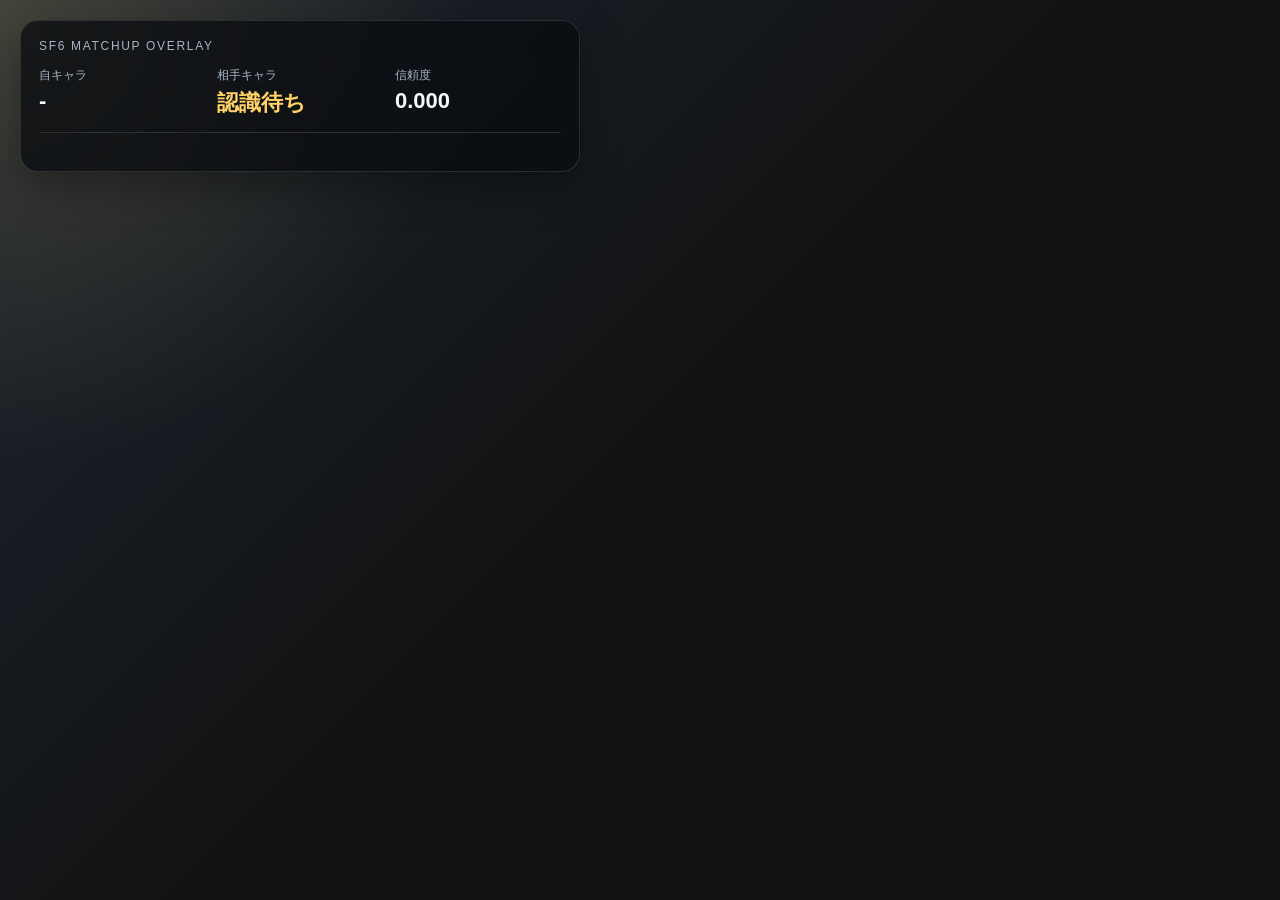
==== static/index.html @ 27042b9b "Initial commit" ====
<!doctype html>
<html lang="ja">
  <head>
    <meta charset="utf-8">
    <meta name="viewport" content="width=device-width, initial-scale=1">
    <title>SF6 Matchup Overlay</title>
    <link rel="stylesheet" href="/static/styles.css">
  </head>
  <body>
    <main class="overlay">
      <section class="panel">
        <div class="eyebrow">SF6 Matchup Overlay</div>
        <div class="row">
          <div>
            <div class="label">自キャラ</div>
            <div class="value" id="self-character">-</div>
          </div>
          <div>
            <div class="label">相手キャラ</div>
            <div class="value accent" id="opponent">認識待ち</div>
          </div>
          <div>
            <div class="label">信頼度</div>
            <div class="value" id="confidence">0.000</div>
          </div>
        </div>
        <div class="status" id="status"></div>
        <ul class="notes" id="notes"></ul>
      </section>
    </main>
    <script src="/static/app.js"></script>
  </body>
</html>
---- static/styles.css ----
:root {
  color-scheme: dark;
  --bg: rgba(10, 12, 16, 0.78);
  --line: rgba(255, 255, 255, 0.12);
  --text: #f4f7fb;
  --muted: #a9b4c6;
  --accent: #ffd166;
}

* {
  box-sizing: border-box;
}

body {
  margin: 0;
  min-height: 100vh;
  background:
    radial-gradient(circle at top left, rgba(255, 209, 102, 0.18), transparent 30%),
    linear-gradient(135deg, rgba(52, 83, 126, 0.3), transparent 50%);
  color: var(--text);
  font-family: "Noto Sans JP", sans-serif;
}

.overlay {
  padding: 20px;
}

.panel {
  width: min(560px, 100%);
  background: var(--bg);
  border: 1px solid var(--line);
  border-radius: 18px;
  padding: 18px 18px 12px;
  backdrop-filter: blur(18px);
  box-shadow: 0 14px 42px rgba(0, 0, 0, 0.35);
}

.eyebrow {
  font-size: 12px;
  letter-spacing: 0.14em;
  text-transform: uppercase;
  color: var(--muted);
  margin-bottom: 14px;
}

.row {
  display: grid;
  grid-template-columns: repeat(3, 1fr);
  gap: 12px;
}

.label {
  font-size: 12px;
  color: var(--muted);
  margin-bottom: 4px;
}

.value {
  font-size: 22px;
  font-weight: 700;
}

.accent {
  color: var(--accent);
}

.status {
  margin-top: 14px;
  padding-top: 14px;
  border-top: 1px solid var(--line);
  font-size: 14px;
  color: var(--muted);
}

.notes {
  margin: 12px 0 0;
  padding-left: 20px;
}

.notes li {
  margin-bottom: 10px;
  line-height: 1.45;
}

@media (max-width: 700px) {
  .row {
    grid-template-columns: 1fr;
  }
}
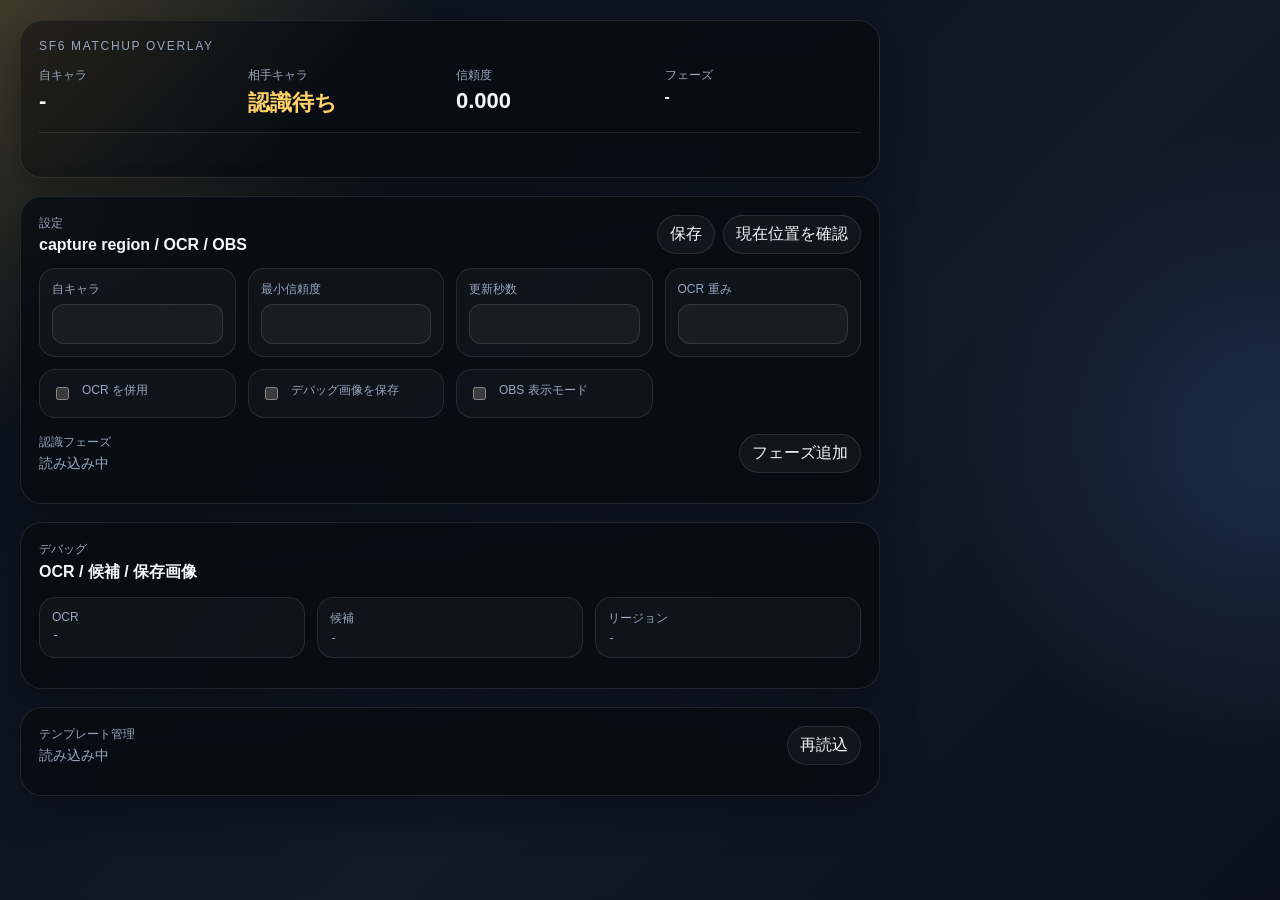
==== commit 387d4f40: "色々整理" ====
--- a/static/index.html
+++ b/static/index.html
@@ -8,7 +8,7 @@
   </head>
   <body>
     <main class="overlay">
-      <section class="panel">
+      <section class="panel hero">
         <div class="eyebrow">SF6 Matchup Overlay</div>
         <div class="row">
           <div>
@@ -23,9 +23,104 @@
             <div class="label">信頼度</div>
             <div class="value" id="confidence">0.000</div>
           </div>
+          <div>
+            <div class="label">フェーズ</div>
+            <div class="value small" id="phase">-</div>
+          </div>
         </div>
         <div class="status" id="status"></div>
         <ul class="notes" id="notes"></ul>
+      </section>
+
+      <section class="panel controls">
+        <div class="section-head">
+          <div>
+            <div class="label">設定</div>
+            <div class="value small">capture region / OCR / OBS</div>
+          </div>
+          <div class="inline-actions">
+            <button class="ghost-button" id="save-config" type="button">保存</button>
+            <button class="ghost-button" id="preview-capture" type="button">現在位置を確認</button>
+          </div>
+        </div>
+
+        <div class="config-grid">
+          <label>
+            <span>自キャラ</span>
+            <input id="self-character-input" type="text">
+          </label>
+          <label>
+            <span>最小信頼度</span>
+            <input id="min-confidence-input" type="number" min="0" max="1" step="0.01">
+          </label>
+          <label>
+            <span>更新秒数</span>
+            <input id="poll-seconds-input" type="number" min="0.1" step="0.05">
+          </label>
+          <label>
+            <span>OCR 重み</span>
+            <input id="ocr-weight-input" type="number" min="0" max="1" step="0.05">
+          </label>
+          <label class="checkbox">
+            <input id="ocr-enabled-input" type="checkbox">
+            <span>OCR を併用</span>
+          </label>
+          <label class="checkbox">
+            <input id="debug-save-images-input" type="checkbox">
+            <span>デバッグ画像を保存</span>
+          </label>
+          <label class="checkbox">
+            <input id="obs-mode-input" type="checkbox">
+            <span>OBS 表示モード</span>
+          </label>
+        </div>
+
+        <div class="section-head compact">
+          <div>
+            <div class="label">認識フェーズ</div>
+            <div class="templates-summary" id="regions-summary">読み込み中</div>
+          </div>
+          <button class="ghost-button" id="add-region" type="button">フェーズ追加</button>
+        </div>
+        <div class="regions-list" id="regions-list"></div>
+        <div class="preview-wrap hidden" id="preview-wrap">
+          <img id="preview-image" alt="capture preview">
+        </div>
+      </section>
+
+      <section class="panel debug-panel">
+        <div class="section-head">
+          <div>
+            <div class="label">デバッグ</div>
+            <div class="value small">OCR / 候補 / 保存画像</div>
+          </div>
+        </div>
+        <div class="debug-grid">
+          <div class="debug-card">
+            <div class="label">OCR</div>
+            <pre class="code-block" id="ocr-debug">-</pre>
+          </div>
+          <div class="debug-card">
+            <div class="label">候補</div>
+            <pre class="code-block" id="candidate-debug">-</pre>
+          </div>
+          <div class="debug-card">
+            <div class="label">リージョン</div>
+            <pre class="code-block" id="region-debug">-</pre>
+          </div>
+        </div>
+        <div class="image-strip" id="debug-images"></div>
+      </section>
+
+      <section class="panel">
+        <div class="templates-header">
+          <div>
+            <div class="label">テンプレート管理</div>
+            <div class="templates-summary" id="templates-summary">読み込み中</div>
+          </div>
+          <button class="ghost-button" id="templates-refresh" type="button">再読込</button>
+        </div>
+        <div class="templates-list" id="templates-list"></div>
       </section>
     </main>
     <script src="/static/app.js"></script>
--- a/static/styles.css
+++ b/static/styles.css
@@ -1,10 +1,13 @@
 :root {
   color-scheme: dark;
-  --bg: rgba(10, 12, 16, 0.78);
-  --line: rgba(255, 255, 255, 0.12);
+  --bg: rgba(8, 12, 18, 0.82);
+  --panel: rgba(12, 18, 26, 0.72);
+  --line: rgba(255, 255, 255, 0.1);
   --text: #f4f7fb;
-  --muted: #a9b4c6;
+  --muted: #97a7bd;
   --accent: #ffd166;
+  --danger: #ff9f9f;
+  --input: rgba(255, 255, 255, 0.04);
 }
 
 * {
@@ -15,26 +18,51 @@
   margin: 0;
   min-height: 100vh;
   background:
-    radial-gradient(circle at top left, rgba(255, 209, 102, 0.18), transparent 30%),
-    linear-gradient(135deg, rgba(52, 83, 126, 0.3), transparent 50%);
+    radial-gradient(circle at top left, rgba(255, 209, 102, 0.22), transparent 28%),
+    radial-gradient(circle at right center, rgba(87, 143, 255, 0.18), transparent 24%),
+    linear-gradient(135deg, #0a1119, #101926 58%, #0b121b);
   color: var(--text);
   font-family: "Noto Sans JP", sans-serif;
 }
 
+body.obs-mode {
+  background: transparent;
+}
+
+body.obs-mode .controls,
+body.obs-mode .debug-panel,
+body.obs-mode .templates-list,
+body.obs-mode .templates-header {
+  display: none;
+}
+
+body.obs-mode .panel {
+  width: min(620px, 100%);
+  background: rgba(8, 12, 18, 0.58);
+}
+
 .overlay {
+  display: grid;
+  gap: 18px;
   padding: 20px;
 }
 
 .panel {
-  width: min(560px, 100%);
+  width: min(860px, 100%);
   background: var(--bg);
   border: 1px solid var(--line);
-  border-radius: 18px;
-  padding: 18px 18px 12px;
+  border-radius: 22px;
+  padding: 18px;
   backdrop-filter: blur(18px);
   box-shadow: 0 14px 42px rgba(0, 0, 0, 0.35);
 }
 
+.hero {
+  background:
+    linear-gradient(135deg, rgba(255, 209, 102, 0.08), transparent 36%),
+    var(--bg);
+}
+
 .eyebrow {
   font-size: 12px;
   letter-spacing: 0.14em;
@@ -43,10 +71,48 @@
   margin-bottom: 14px;
 }
 
+.section-head,
+.templates-header,
+.region-head {
+  display: flex;
+  align-items: flex-start;
+  justify-content: space-between;
+  gap: 12px;
+}
+
+.section-head.compact {
+  margin-top: 16px;
+}
+
+.inline-actions {
+  display: flex;
+  flex-wrap: wrap;
+  gap: 8px;
+}
+
+.row,
+.config-grid,
+.debug-grid {
+  display: grid;
+  gap: 12px;
+}
+
 .row {
-  display: grid;
-  grid-template-columns: repeat(3, 1fr);
-  gap: 12px;
+  grid-template-columns: repeat(4, 1fr);
+}
+
+.config-grid {
+  grid-template-columns: repeat(4, minmax(0, 1fr));
+  margin-top: 14px;
+}
+
+.region-grid {
+  grid-template-columns: repeat(4, minmax(0, 1fr));
+}
+
+.debug-grid {
+  grid-template-columns: repeat(3, minmax(0, 1fr));
+  margin-top: 14px;
 }
 
 .label {
@@ -60,16 +126,24 @@
   font-weight: 700;
 }
 
+.value.small {
+  font-size: 16px;
+}
+
 .accent {
   color: var(--accent);
+}
+
+.status,
+.templates-summary {
+  font-size: 14px;
+  color: var(--muted);
 }
 
 .status {
   margin-top: 14px;
   padding-top: 14px;
   border-top: 1px solid var(--line);
-  font-size: 14px;
-  color: var(--muted);
 }
 
 .notes {
@@ -82,8 +156,189 @@
   line-height: 1.45;
 }
 
+.config-grid label,
+.checkbox,
+.region-card,
+.debug-card,
+.template-group {
+  border: 1px solid var(--line);
+  border-radius: 16px;
+  background: rgba(255, 255, 255, 0.03);
+}
+
+.config-grid label,
+.region-card,
+.debug-card,
+.template-group {
+  padding: 12px;
+}
+
+.config-grid label span,
+.checkbox span {
+  display: block;
+  font-size: 12px;
+  color: var(--muted);
+  margin-bottom: 6px;
+}
+
+input[type="text"],
+input[type="number"] {
+  width: 100%;
+  border: 1px solid rgba(255, 255, 255, 0.12);
+  border-radius: 12px;
+  background: var(--input);
+  color: var(--text);
+  padding: 10px 12px;
+  font: inherit;
+}
+
+.checkbox {
+  display: flex;
+  align-items: center;
+  gap: 10px;
+  padding: 12px;
+}
+
+.checkbox span {
+  margin: 0;
+}
+
+.checkbox input {
+  accent-color: var(--accent);
+}
+
+.checkbox.mini {
+  padding: 8px 10px;
+  border-radius: 999px;
+}
+
+.checkbox.mini span {
+  font-size: 12px;
+}
+
+.regions-list,
+.templates-list,
+.image-strip {
+  display: grid;
+  gap: 12px;
+  margin-top: 12px;
+}
+
+.template-group-title,
+.region-name {
+  font-size: 14px;
+  font-weight: 700;
+  color: var(--accent);
+}
+
+.region-name {
+  border: 0;
+  background: transparent;
+  padding: 0;
+}
+
+.template-item {
+  display: flex;
+  align-items: center;
+  justify-content: space-between;
+  gap: 12px;
+  padding: 8px 0;
+  border-top: 1px solid rgba(255, 255, 255, 0.06);
+}
+
+.template-item:first-of-type {
+  border-top: 0;
+  padding-top: 0;
+}
+
+.template-name {
+  font-size: 14px;
+  overflow-wrap: anywhere;
+}
+
+.template-sub,
+.code-block {
+  font-size: 12px;
+  color: var(--muted);
+}
+
+.code-block {
+  margin: 0;
+  white-space: pre-wrap;
+  word-break: break-word;
+}
+
+.template-empty {
+  padding: 12px;
+  border: 1px dashed var(--line);
+  border-radius: 14px;
+  color: var(--muted);
+  font-size: 14px;
+}
+
+.ghost-button {
+  border: 1px solid var(--line);
+  background: rgba(255, 255, 255, 0.04);
+  color: var(--text);
+  border-radius: 999px;
+  padding: 8px 12px;
+  font: inherit;
+  cursor: pointer;
+}
+
+.ghost-button.danger {
+  color: var(--danger);
+}
+
+.ghost-button:hover {
+  background: rgba(255, 255, 255, 0.09);
+}
+
+.preview-wrap {
+  margin-top: 12px;
+}
+
+.preview-wrap img,
+.debug-image-card img {
+  display: block;
+  max-width: 100%;
+  border-radius: 14px;
+  border: 1px solid var(--line);
+}
+
+.debug-image-card {
+  padding: 12px;
+  border: 1px solid var(--line);
+  border-radius: 16px;
+  background: rgba(255, 255, 255, 0.03);
+}
+
+.hidden {
+  display: none;
+}
+
+@media (max-width: 900px) {
+  .row,
+  .config-grid,
+  .region-grid,
+  .debug-grid {
+    grid-template-columns: 1fr 1fr;
+  }
+}
+
 @media (max-width: 700px) {
-  .row {
+  .row,
+  .config-grid,
+  .region-grid,
+  .debug-grid {
     grid-template-columns: 1fr;
   }
-}
+
+  .section-head,
+  .templates-header,
+  .region-head,
+  .template-item {
+    flex-direction: column;
+    align-items: flex-start;
+  }
+}
